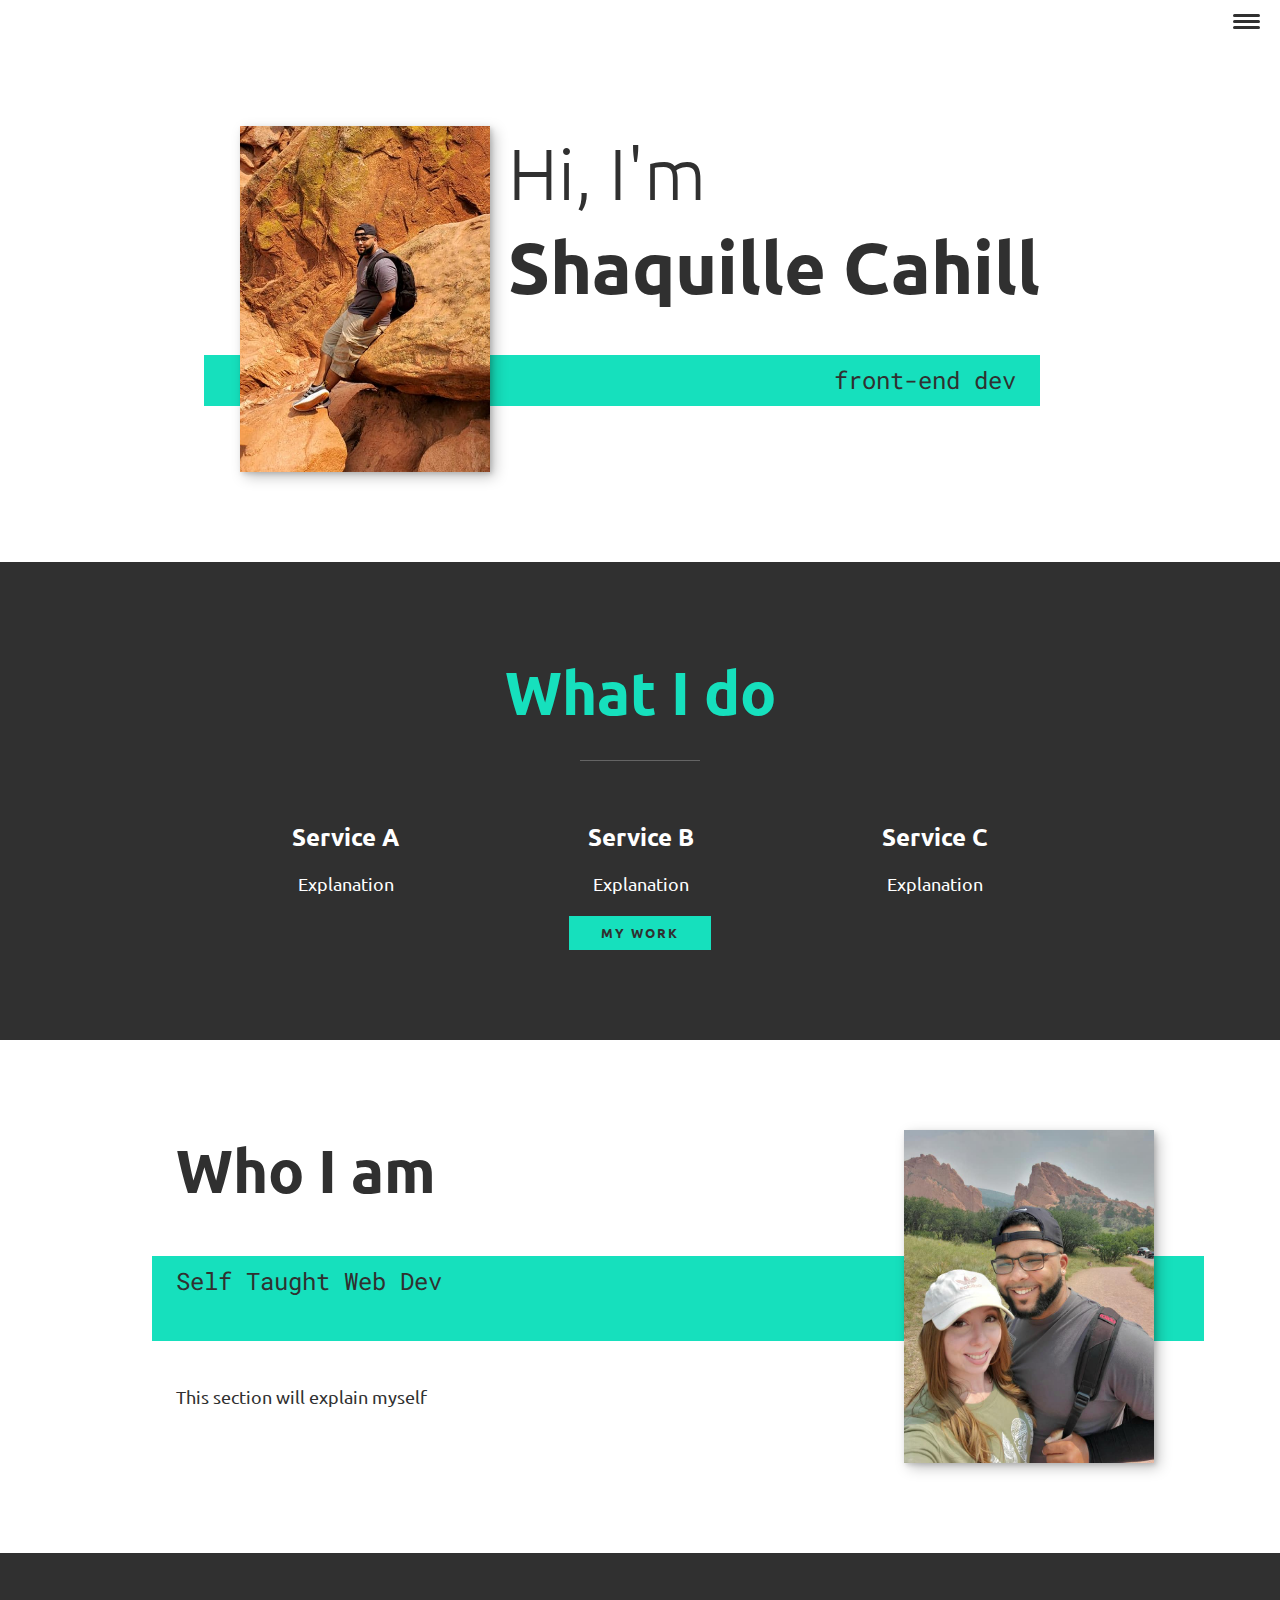
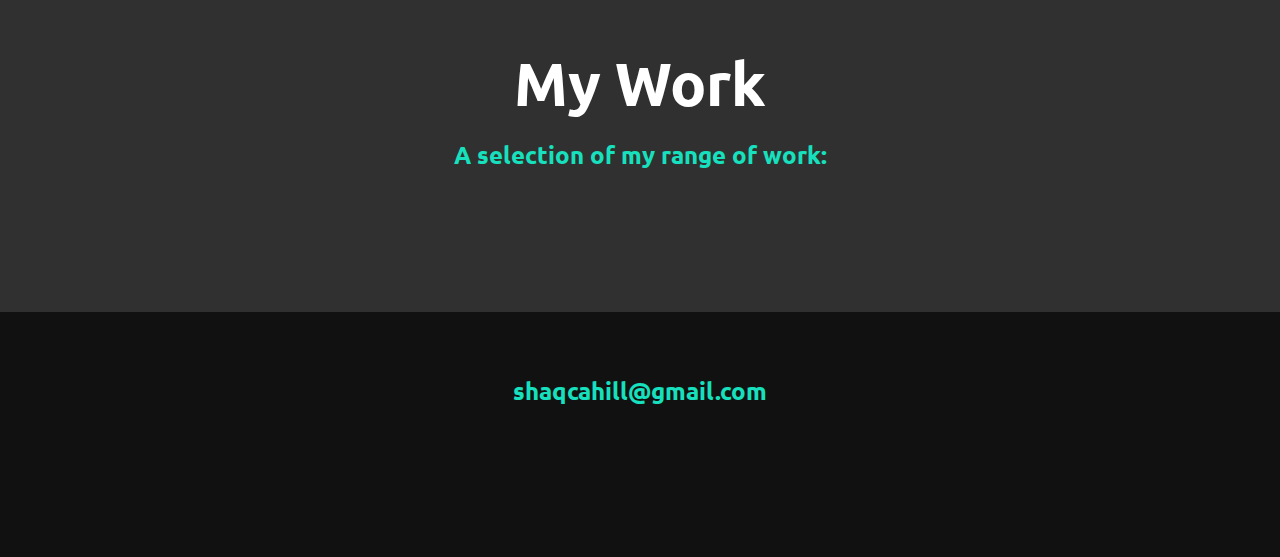
==== index.html @ 1fc2fb8d "Adding footer and header" ====
<!DOCTYPE html>
<html lang="en">
<head>
    <meta charset="UTF-8">
    <meta http-equiv="X-UA-Compatible" content="IE=edge">
    <meta name="viewport" content="width=device-width, initial-scale=1.0">
    <title>Shaquille Portfolio Website</title>
    <link rel="stylesheet" href="style.css">


    <!-- Linking fonts that I'm using -->
    <link rel="preconnect" href="https://fonts.googleapis.com">
    <link rel="preconnect" href="https://fonts.gstatic.com" crossorigin>
    <link href="https://fonts.googleapis.com/css2?family=Roboto+Mono:wght@300&family=Ubuntu&display=swap" rel="stylesheet">
    <script src="https://kit.fontawesome.com/da1c4b5975.js" crossorigin="anonymous"></script>
</head>

<body>
    <header>
        <div class="logo">
            <img src="" alt="">
        </div>
        <button class="nav-toggle" aria-label="toggle navigation">
            <span class="hamburger"></span>
        </button>
        <nav class="nav">
            <ul class="nav__list">
                <li class="nav__item"><a href="#home" class="nav__link">Home</a></li>
                <li class="nav__item"><a href="#services" class="nav__link">My Services</a></li>
                <li class="nav__item"><a href="#about" class="nav__link">About me</a></li>
                <li class="nav__item"><a href="#work" class="nav__link">My Work</a></li>
            </ul>
        </nav>
    </header>


    <!-- Introduction Section -->
    <section class="intro" id="home">
        <h1 class="section__item section__title--intro">
            Hi, I'm <strong>Shaquille Cahill</strong>
        </h1> 
        <p class="section__subtitle section__subtitle--intro">front-end dev</p>
        <img src="images/websitephoto2.jpg" alt="picture of only me" class="intro__img">
    </section>


    <!-- My Services -->
    <section class="my-services" id="services">
        <h2 class="section__title section__title--services">What I do</h2>
        <div class="services">
            <div class="service">
                <h3>Service A</h3>
                <p>Explanation</p>
            </div>
            <div class="service">
                <h3>Service B</h3>
                <p>Explanation</p>
            </div>
            <div class="service">
                <h3>Service C</h3>
                <p>Explanation</p>
            </div>
        </div>

        <a href="#work" class="btn">My Work</a>
    </section>


    <!-- About Me -->
    <section class="about-me" id="about">
        <h2 class="section__title section__title--about">Who I am</h2>
        <p class="section__subtitle section__subtitle--about"> Self Taught Web Dev</p>

        <div class="about-me__body">
            <p>This section will explain myself</p>
        </div>

        <img src="images/websitephoto.jpg" alt="picture of wife and me" class="about-me__img">
    </section>


    <!-- My Work -->
    <section class="my-work" id="work">
        <h2 class="section__title section__title--work">My Work</h2>
        <p class="section__subtitle section__subtitle--work">A selection of my range of work:</p>
        
        <div class="portfolio">
            <!-- Portfolio item 01 -->
            <a href="#" class="portfolio__item">
                <img src="" alt="">
            </a>
            <!-- Portfolio item 02 -->
            <a href="#" class="portfolio__item">
                <img src="" alt="">
            </a>
            <!-- Portfolio item 03 -->
            <a href="#" class="portfolio__item">
                <img src="" alt="">
            </a>
        </div>
    </section>


    <!-- Footer -->
    <footer class="footer">
        <a href="mailto:shaqcahill@gmail.com" class="footer__link">shaqcahill@gmail.com</a>
        <ul class="social-list">
            <li class="social-list__item">
                <a href="#" class="social-list__link"><i class="fa-brands fa-github-square"></i></a>
            </li>
            <li class="social-list__item">
                <a href="#" class="social-list__link"><i class="fa-brands fa-linkedin"></i></a>
            </li>
        </ul>
    </footer>
</body>
</html>
---- style.css ----
*,
*::before,
*::after{
    box-sizing: border-box;
}

/* Custom Properties */
:root{
    --ff-primary: 'Ubuntu', sans-serif;
    --ff-seconday: 'Roboto Mono', monospace;

    --fw-reg: 300;
    --fw-bold: 900;

    --clr-light: #fff;
    --clr-dark: #303030;
    --clr-accent: #16e0bd;

    --fs-h1: 3rem;
    --fs-h2: 2.25rem;
    --fs-h3: 1.25rem;
    --fs-body: 1rem;

    --bs: 0.25em 0.25em 0.75em rgba(0,0,0,.25),
        0.125em 0.125em 0.25em rgba(0,0,0,.15);
}

@media (min-width: 800px){
    :root{
        --fs-h1: 4.5rem;
        --fs-h2: 3.75rem;
        --fs-h3: 1.5rem;
        --fs-body: 1.125rem;
    }
}

/* General Styles */

body{
    background: var(--clr-light);
    color: var(--clr-dark);
    margin: 0;
    font-family: var(--ff-primary);
    font-size: var(--fs-body);
    line-height: 1.6;
}

section{
    padding: 5em 2em;
}

img{
    display: block;
    max-width: 100%;
}

strong{ font-weight: var(--fw-bold);}

:focus{
    outline: 3px solid var(--clr-accent);
    outline-offset: 3px;
}

.btn{
    display: inline-block;
    padding: .5em 2.5em;
    background: var(--clr-accent);
    color: var(--clr-dark);
    text-decoration: none;
    cursor: pointer;
    font-size: .8rem;
    text-transform: uppercase;
    letter-spacing: 2px;
    font-weight: var(--fw-bold);
    transition: transform 200ms ease-in-out;
}
.btn:hover{
    transform: scale(1.1);
}

/* Typography */

h1,
h2,
h3{
    line-height: 1.3;
    margin: 0;
}

h1{ font-size: var(--fs-h1);}
h2{ font-size: var(--fs-h2);}
h3{ font-size: var(--fs-h3);}

.section__title{
    margin-bottom: .25em;
}

.section__title--intro{
    font-weight: var(--fw-reg);
}

.section__title--intro strong{
    display: block;
}

.section__subtitle{
    margin: 0;
    font-size: var(--fs-h3);
}

.section__subtitle--intro,
.section__subtitle--about{
    background: var(--clr-accent);
    padding: .25em 1em;
    font-family: var(--ff-seconday);
    margin-bottom: 1em;
}

/* Header */
header{
    display: flex;
    justify-content: space-between;
    padding: 1em;
}
.logo{
    max-width: 100px;
}
.nav{
    position: fixed;
    background: var(--clr-dark);
    color: var(--clr-light);
    top: 0;
    bottom: 0;
    left: 0;
    right: 0;
    z-index: 100;

    transform: translateX(100%);
    transition: transform 250ms ease-in-out;
}

.nav__list{
    list-style: none;
    display: flex;
    height: 100%;
    flex-direction: column;
    justify-content: space-evenly;
    align-items: center;
    margin: 0;
    padding: 0;
}
.nav__link{
    color: inherit;
    font-weight: var(--fw-bold);
    font-size: var(--fs-h3);
    text-decoration: none;
}
.nav__link:hover{
    color: var(--clr-accent);
}
.nav-toggle{
    padding: .5em;
    background: transparent;
    border: 0;
    cursor: pointer;
    position: absolute;
    right: 1em;
    top: 1em;
    z-index: 1000;
}
.hamburger{
    display: block;
    position: relative;
}
.hamburger,
.hamburger:before,
.hamburger:after{
    background: var(--clr-dark);
    width: 2em;
    height: 3px;
    border-radius: 1em;
    transition: transform 250ms ease-in-out;
}

.hamburger:before,
.hamburger:after{
    content: '';
    position: absolute;
    left: 0;
    right: 0;
}
.hamburger:before{top: 6px;}
.hamburger::after{bottom: 6px;}


/* Intro Section */

.intro{
    position: relative;
}

.intro__img{
    box-shadow: var(--bs);
}

.section__subtitle--intro{
    display: inline-block;
}


@media (min-width: 600px){
    .intro{
        display: grid;
        width: min-content;
        margin: 0 auto;
        grid-column-gap: 1em;
        grid-template-areas: 
        "img title"
        "img subtitle";
        grid-template-columns: min-content max-content;
    }
    .intro__img{
        grid-area: img;
        min-width: 250px;
        position: relative;
        z-index: 2;
    }
    .section__subtitle--intro{
    align-self: start;
    grid-column: -1 / 1;
    grid-row: 2;
    text-align: right;
    position: relative;
    left: -1.5em;
    width: calc(100% + 1.5em);
    }
}

/* My Services Section */

.my-services{
    background-color: var(--clr-dark);
    background-size: cover;
    color: var(--clr-light);
    text-align: center;    
}

.section__title--services{
    color: var(--clr-accent);
    position: relative;
}

.section__title--services::after{
    content: '';
    display: block;
    width: 2em;
    height: 1px;
    margin: 0.5em auto 1em;
    background: var(--clr-light);
    opacity: .25;
}
.service{
    max-width: 500px;
    margin: 0 auto;
}

.services{
    margin-bottom: 4em;
}

@media (min-width: 800px){
    .services{
        display: flex;
        max-width: 1000px;
        margin: 0 auto;
        margin-left: auto;
        margin-right: auto;
    }
    .service + .service{
        margin-left: 2em;
    }
}

/* About Me Section */

.about-me{
    max-width: 1000px;
    margin: 0 auto;
}
.about-me__img{
    box-shadow: var(--bs);
    grid-area: img;
    min-width: 250px;
    position: relative;
    z-index: 2;
}

@media (min-width: 600px){
    .about-me{
        display: grid;
        grid-template-columns: 1fr 200px;
        grid-template-areas: 
        "title img"
        "subtitle img"
        "text img";
        grid-column-gap: 2em;
    }
    .section__title--about{
        grid-area: title;
    }

    .section__subtitle--about{
        grid-column: 1;
        grid-row: 2;
        position: relative;
        left: -1em;
        width: calc(100% + 15em);
        padding-left: 1em;
        padding-right: calc(200px + 4em);
    }
    .about-me__img{
        grid-row: 1/-1;
        grid-column: 2;
        grid-area: img;
    }
}

/* My Work */

.my-work{
    background-color: var(--clr-dark);
    color:var(--clr-light);
    text-align: center;
}
.section__subtitle--work{
    color: var(--clr-accent);
    font-weight: var(--fw-bold);
    margin-bottom: 2em;
}

.portfolio{
    display: grid;
    grid-template-columns: repeat(auto-fit, minmax(300px, 1fr));
}
.portfolio__item{
    background: var(--clr-accent);
    overflow: hidden;
}
.portfolio__img{
    transition: transform 750ms cubic-bezier(.5, 0, .5, 1),
    opacity 250ms linear;
}
.portfolio__item:focus{
    position: relative;
    z-index: 2;
}

.portfolio__img:hover,
.portfolio__item:focus .portfolio__img{
    transform: scale(1.2);
    opacity: .75;
}

/* Footer */

.footer{
    background: #111;
    color: var(--clr-accent);
    text-align: center;
    padding: 2.5em 0; 
    font-size: var(--fs-h3);
}

.footer a {
    color: inherit;
    text-decoration: none;
}

.footer__link{
   font-weight: var(--fw-bold);
}

.footer__link:hover,
.social-list__link:hover{
    opacity: .7;
}

.social-list{
    list-style: none;
    display: flex;
    justify-content: center;
    margin: 2em 0 0;
    padding: 0;
}

.social-list__items{
    margin: 0 .5em;
}
.social-list__link{
    padding: .5em;
}
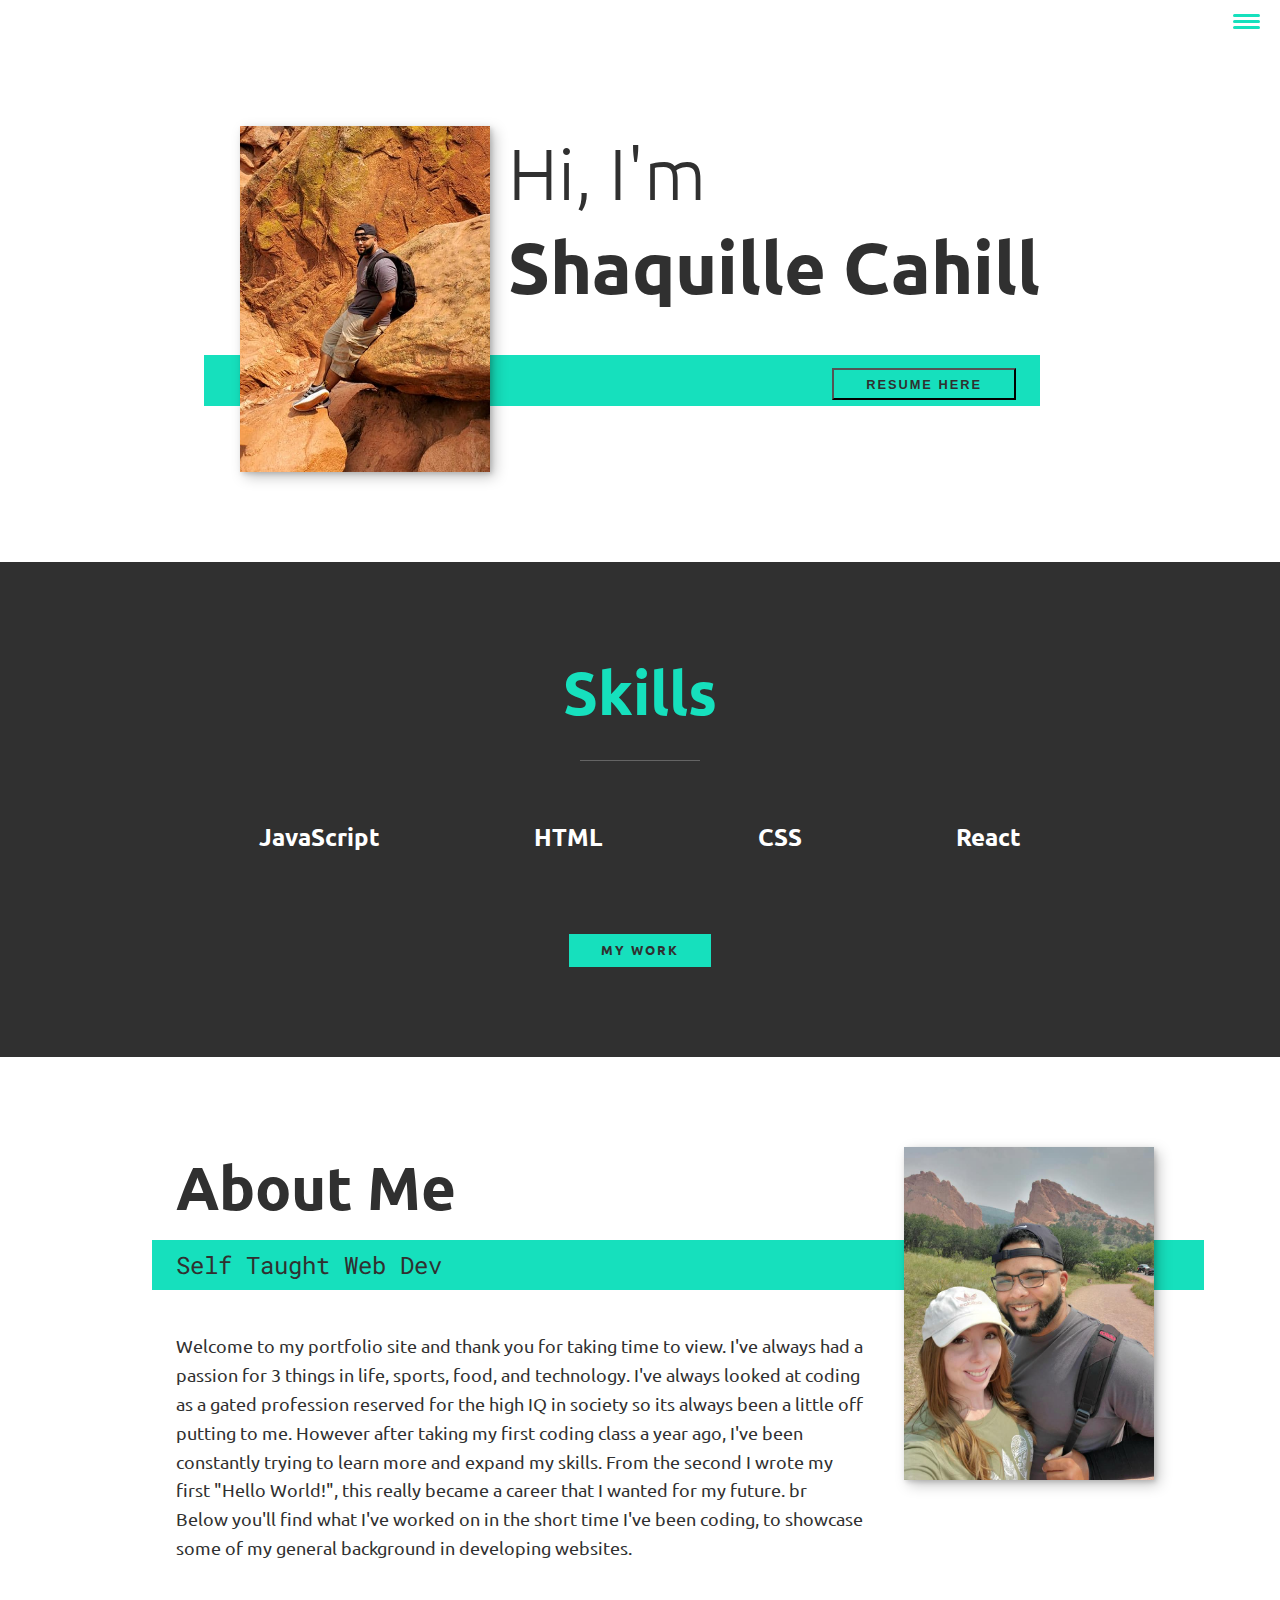
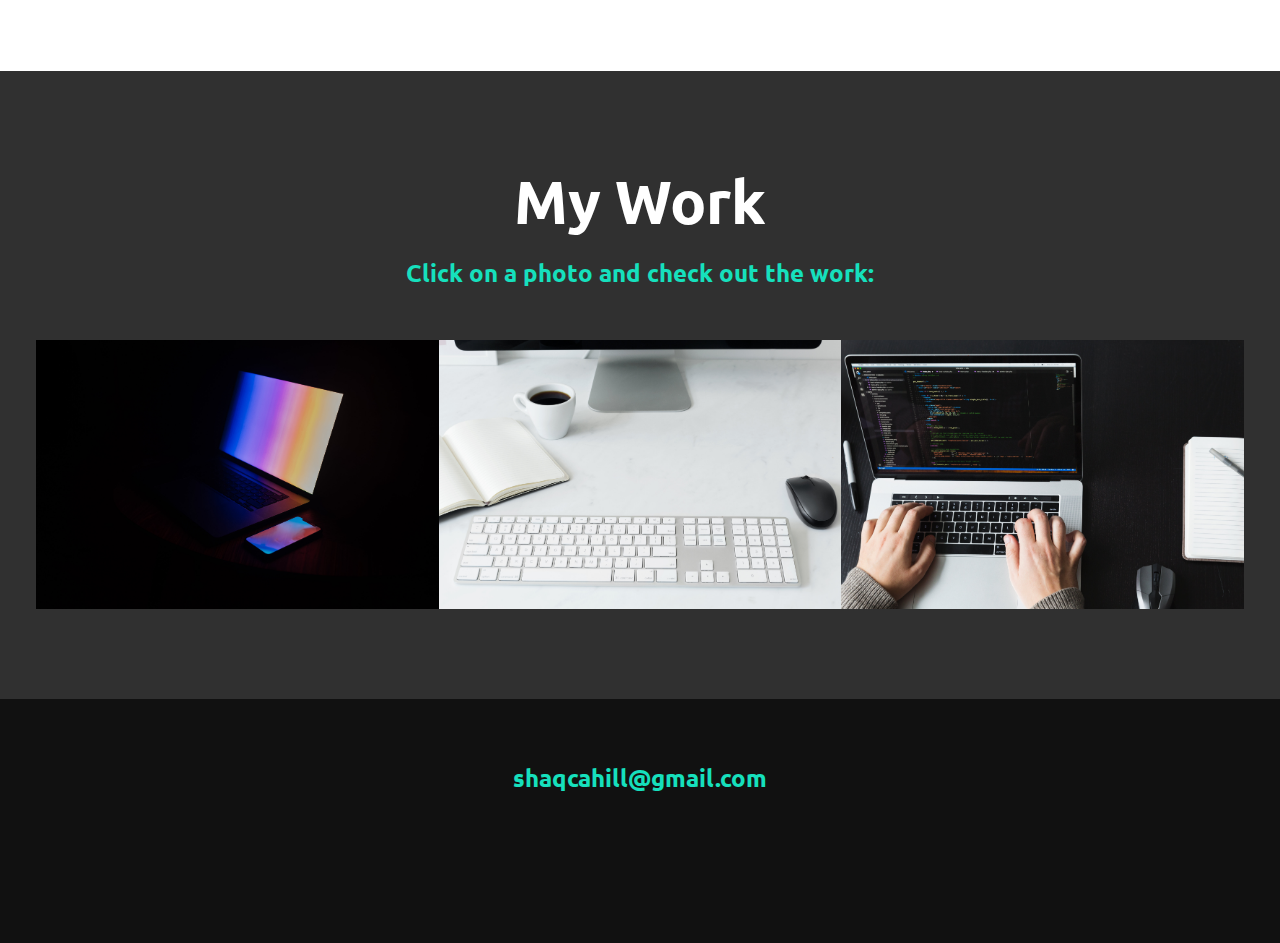
==== commit 92221d5a: "My work" ====
--- a/index.html
+++ b/index.html
@@ -26,7 +26,7 @@
         <nav class="nav">
             <ul class="nav__list">
                 <li class="nav__item"><a href="#home" class="nav__link">Home</a></li>
-                <li class="nav__item"><a href="#services" class="nav__link">My Services</a></li>
+                <li class="nav__item"><a href="#services" class="nav__link">My Skills</a></li>
                 <li class="nav__item"><a href="#about" class="nav__link">About me</a></li>
                 <li class="nav__item"><a href="#work" class="nav__link">My Work</a></li>
             </ul>
@@ -39,26 +39,30 @@
         <h1 class="section__item section__title--intro">
             Hi, I'm <strong>Shaquille Cahill</strong>
         </h1> 
-        <p class="section__subtitle section__subtitle--intro">front-end dev</p>
+        <p class="section__subtitle section__subtitle--intro" src="#resume"><button class="btn__resume">Resume Here</button></p>
         <img src="images/websitephoto2.jpg" alt="picture of only me" class="intro__img">
     </section>
 
 
     <!-- My Services -->
     <section class="my-services" id="services">
-        <h2 class="section__title section__title--services">What I do</h2>
+        <h2 class="section__title section__title--services">Skills</h2>
         <div class="services">
             <div class="service">
-                <h3>Service A</h3>
-                <p>Explanation</p>
+                <h3>JavaScript</h3>
+                <p><i class="fa-brands fa-js fa-2xl"></i></p>
             </div>
             <div class="service">
-                <h3>Service B</h3>
-                <p>Explanation</p>
+                <h3>HTML</h3>
+                <p><i class="fa-brands fa-html5 fa-2xl"></i></p>
             </div>
             <div class="service">
-                <h3>Service C</h3>
-                <p>Explanation</p>
+                <h3>CSS</h3>
+                <p><i class="fa-brands fa-css3-alt fa-2xl"></i></p>
+            </div>
+            <div class="service">
+                <h3>React</h3>
+                <p><i class="fa-brands fa-react fa-2xl"></i></p>
             </div>
         </div>
 
@@ -68,11 +72,18 @@
 
     <!-- About Me -->
     <section class="about-me" id="about">
-        <h2 class="section__title section__title--about">Who I am</h2>
+        <h2 class="section__title section__title--about">About Me</h2>
         <p class="section__subtitle section__subtitle--about"> Self Taught Web Dev</p>
 
         <div class="about-me__body">
-            <p>This section will explain myself</p>
+            <p>Welcome to my portfolio site and thank you for taking time to view. I've always had a passion for 3 things in life, sports, food, and technology. 
+                I've always looked at coding as a gated profession reserved for the high IQ in society so its always been a little off putting to me.
+                However after taking my first coding class a year ago, I've been constantly trying to learn more and expand my skills. From the second I wrote my first "Hello World!",
+                this really became a career that I wanted for my future.
+                br
+
+                <br>Below you'll find what I've worked on in the short time I've been coding, to showcase some of my general background in developing websites.
+            </p>
         </div>
 
         <img src="images/websitephoto.jpg" alt="picture of wife and me" class="about-me__img">
@@ -82,20 +93,20 @@
     <!-- My Work -->
     <section class="my-work" id="work">
         <h2 class="section__title section__title--work">My Work</h2>
-        <p class="section__subtitle section__subtitle--work">A selection of my range of work:</p>
+        <p class="section__subtitle section__subtitle--work">Click on a photo and check out the work:</p>
         
         <div class="portfolio">
             <!-- Portfolio item 01 -->
-            <a href="#" class="portfolio__item">
-                <img src="" alt="">
+            <a href="portfolio-item.html" class="portfolio__item">
+                <img src="images/stockphoto1.jpg" alt="">
             </a>
             <!-- Portfolio item 02 -->
-            <a href="#" class="portfolio__item">
-                <img src="" alt="">
+            <a href="portfolio-item2.html" class="portfolio__item">
+                <img src="images/stockphoto2.jpg" alt="">
             </a>
             <!-- Portfolio item 03 -->
-            <a href="#" class="portfolio__item">
-                <img src="" alt="">
+            <a href="portfolio-item3.html" class="portfolio__item">
+                <img src="images/stockphoto3.jpg" alt="">
             </a>
         </div>
     </section>
@@ -106,12 +117,13 @@
         <a href="mailto:shaqcahill@gmail.com" class="footer__link">shaqcahill@gmail.com</a>
         <ul class="social-list">
             <li class="social-list__item">
-                <a href="#" class="social-list__link"><i class="fa-brands fa-github-square"></i></a>
+                <a href="https://github.com/Shaq-C" class="social-list__link"><i class="fa-brands fa-github-square"></i></a>
             </li>
             <li class="social-list__item">
-                <a href="#" class="social-list__link"><i class="fa-brands fa-linkedin"></i></a>
+                <a href="https://www.linkedin.com/in/shaquille-cahill-1abba9149/" class="social-list__link"><i class="fa-brands fa-linkedin"></i></a>
             </li>
         </ul>
     </footer>
+    <script src="index.js"></script>
 </body>
 </html>--- a/style.css
+++ b/style.css
@@ -35,6 +35,10 @@
 }
 
 /* General Styles */
+
+html{
+    scroll-behavior: smooth;
+}
 
 body{
     background: var(--clr-light);
@@ -59,6 +63,34 @@
 :focus{
     outline: 3px solid var(--clr-accent);
     outline-offset: 3px;
+}
+.btn__resume{
+    display: inline-block;
+    padding: .5em 2.5em;
+    background: var(--clr-accent);
+    color: var(--clr-dark);
+    text-decoration: none;
+    cursor: pointer;
+    font-size: .8rem;
+    text-transform: uppercase;
+    letter-spacing: 2px;
+    font-weight: var(--fw-bold);
+    transition: transform 200ms ease-in-out; 
+}
+
+.btn__portfolio{
+    display: block;
+    padding: .5em 2.5em;
+    background: var(--clr-accent);
+    color: var(--clr-dark);
+    text-decoration: none;
+    cursor: pointer;
+    font-size: .8rem;
+    text-transform: uppercase;
+    letter-spacing: 2px;
+    font-weight: var(--fw-bold);
+    transition: transform 200ms ease-in-out; 
+    margin: 2em 2em;
 }
 
 .btn{
@@ -73,8 +105,11 @@
     letter-spacing: 2px;
     font-weight: var(--fw-bold);
     transition: transform 200ms ease-in-out;
-}
-.btn:hover{
+    margin-top: 5em;
+}
+.btn:hover,
+.btn__resume:hover,
+.btn__portfolio:hover{
     transform: scale(1.1);
 }
 
@@ -168,6 +203,22 @@
     top: 1em;
     z-index: 1000;
 }
+.nav-open .nav{
+    transform: translateX(0);
+}
+.nav-open .nav-toggle{
+    position: fixed;
+}
+.nav-open .hamburger{
+    transform: rotate(.625turn);
+}
+.nav-open .hamburger:before{
+    transform: rotate(90deg) translateX(-6px);
+}
+.nav-open .hamburger::after{
+    opacity: 0;
+}
+
 .hamburger{
     display: block;
     position: relative;
@@ -175,7 +226,7 @@
 .hamburger,
 .hamburger:before,
 .hamburger:after{
-    background: var(--clr-dark);
+    background: var(--clr-accent);
     width: 2em;
     height: 3px;
     border-radius: 1em;
@@ -398,4 +449,17 @@
 }
 .social-list__link{
     padding: .5em;
+}
+
+/* Individual portfolio item styles */
+
+.portfolio-item-individual{
+    padding: 0 2em 2em;
+    max-width: 1000px;
+    margin: 0 auto;
+}
+.portfolio-item-individual p {
+    max-width: 600px;
+    margin-left: auto;
+    margin-bottom: auto;
 }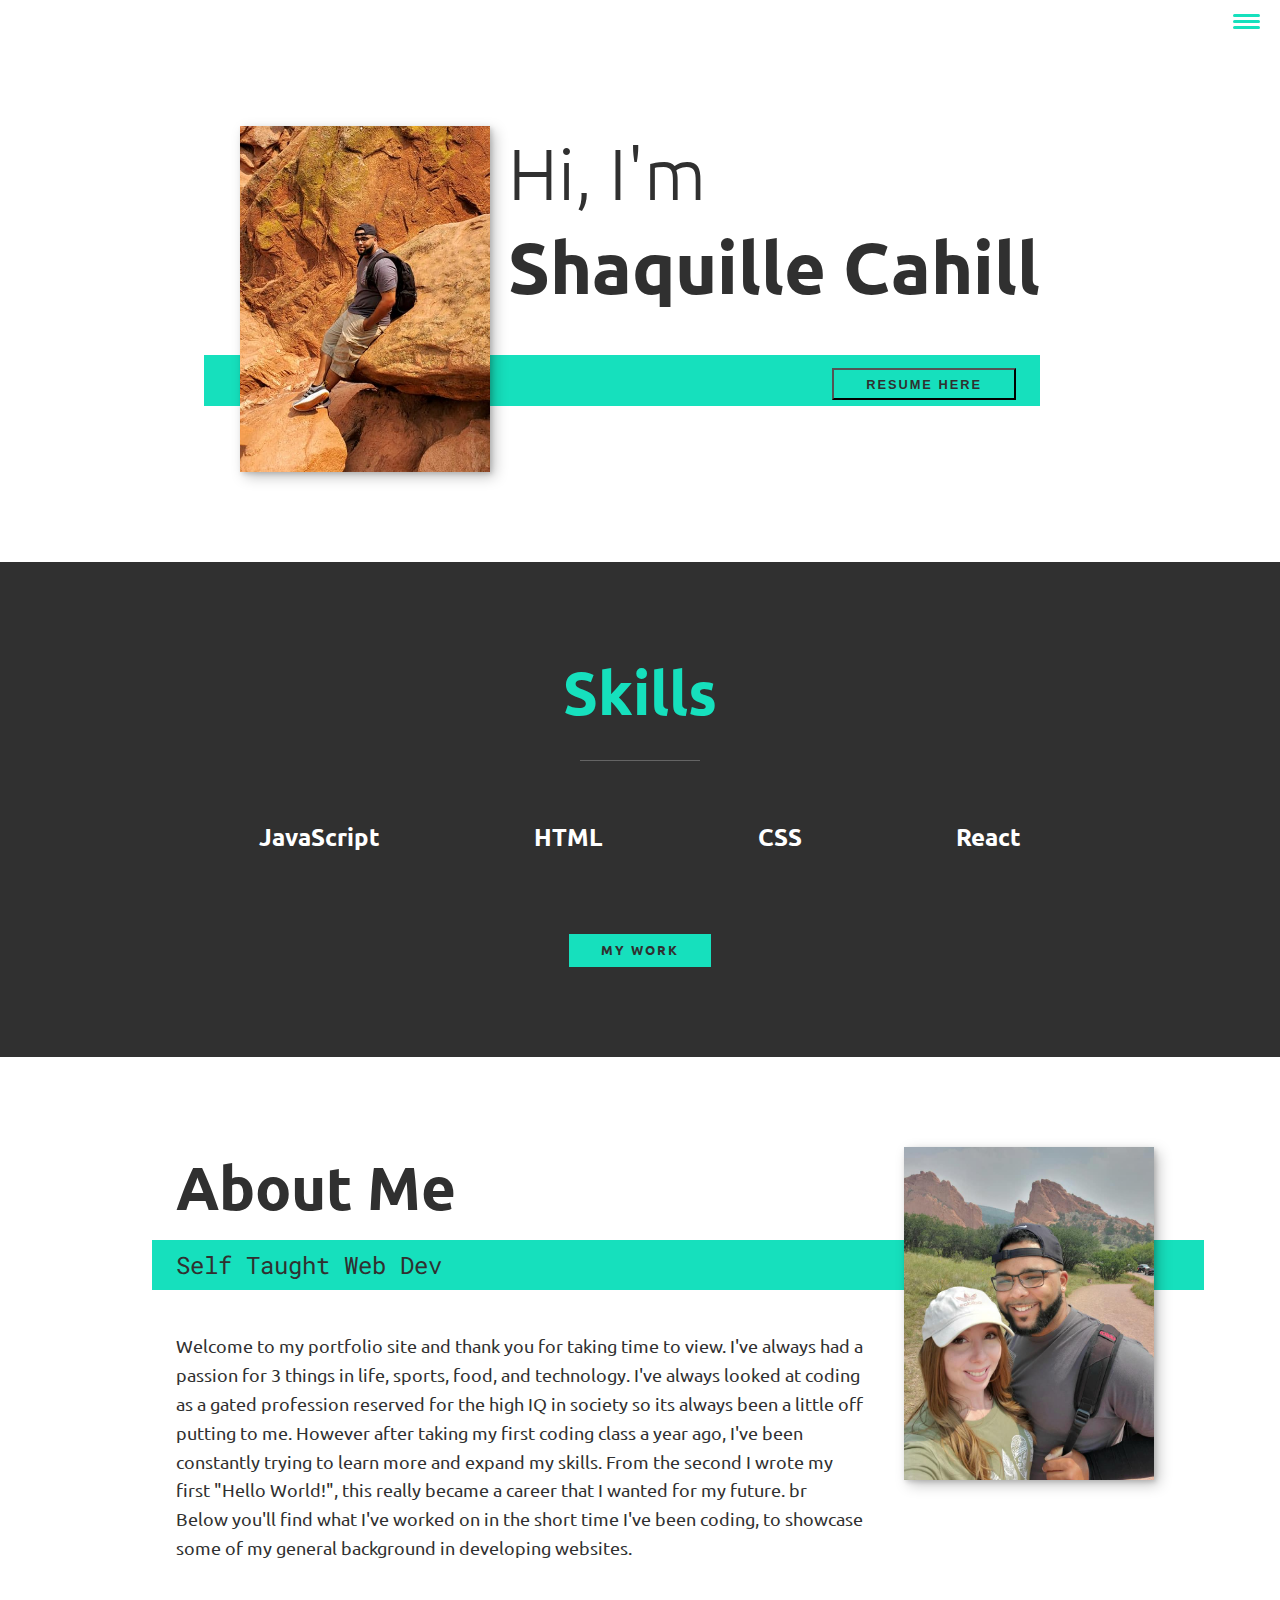
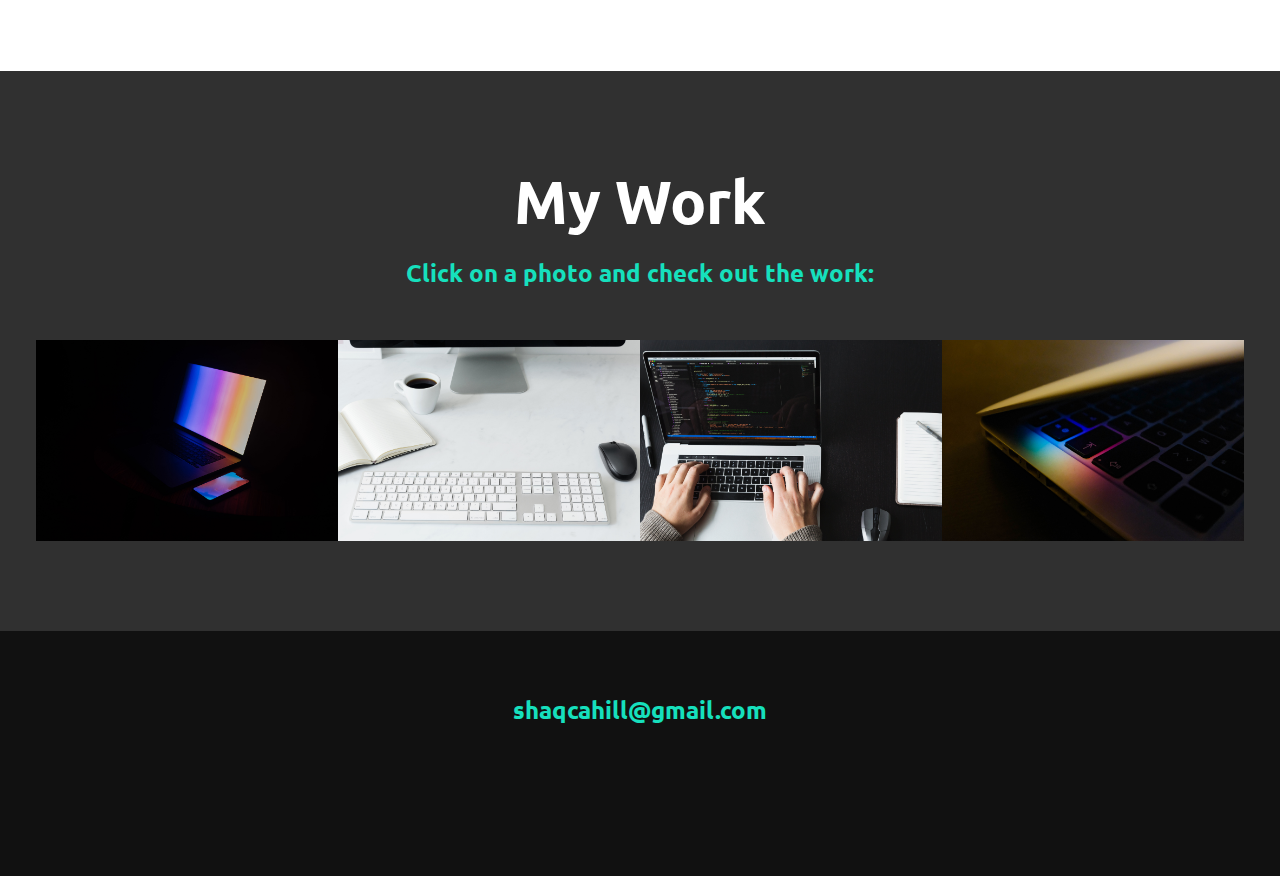
==== commit 1212eff4: "added the 4th project" ====
--- a/index.html
+++ b/index.html
@@ -4,7 +4,7 @@
     <meta charset="UTF-8">
     <meta http-equiv="X-UA-Compatible" content="IE=edge">
     <meta name="viewport" content="width=device-width, initial-scale=1.0">
-    <title>Shaquille Portfolio Website</title>
+    <title>Shaquille's Portfolio Website</title>
     <link rel="stylesheet" href="style.css">
 
 
@@ -39,7 +39,7 @@
         <h1 class="section__item section__title--intro">
             Hi, I'm <strong>Shaquille Cahill</strong>
         </h1> 
-        <p class="section__subtitle section__subtitle--intro" src="#resume"><button class="btn__resume">Resume Here</button></p>
+        <p class="section__subtitle section__subtitle--intro" src="#resume" target="_blank"><button class="btn__resume">Resume Here</button></p>
         <img src="images/websitephoto2.jpg" alt="picture of only me" class="intro__img">
     </section>
 
@@ -97,16 +97,19 @@
         
         <div class="portfolio">
             <!-- Portfolio item 01 -->
-            <a href="portfolio-item.html" class="portfolio__item">
-                <img src="images/stockphoto1.jpg" alt="">
+            <a href="portfolio-item.html" target="_blank" class="portfolio__item">
+                <img src="images/stockphoto1.jpg" alt="portfolio-item1">
             </a>
             <!-- Portfolio item 02 -->
-            <a href="portfolio-item2.html" class="portfolio__item">
-                <img src="images/stockphoto2.jpg" alt="">
+            <a href="portfolio-item2.html" target="_blank" class="portfolio__item">
+                <img src="images/stockphoto2.jpg" alt="portfolio-item2">
             </a>
             <!-- Portfolio item 03 -->
-            <a href="portfolio-item3.html" class="portfolio__item">
-                <img src="images/stockphoto3.jpg" alt="">
+            <a href="portfolio-item3.html" target="_blank" class="portfolio__item">
+                <img src="images/stockphoto3.jpg" alt="portfolio-item3">
+            </a>
+            <a href="portfolio-item4.html" target="_blank" class="portfolio__item">
+                <img src="images/stockphoto4.jpg" alt="portfolio-item4">
             </a>
         </div>
     </section>
@@ -114,13 +117,13 @@
 
     <!-- Footer -->
     <footer class="footer">
-        <a href="mailto:shaqcahill@gmail.com" class="footer__link">shaqcahill@gmail.com</a>
+        <a href="mailto:shaqcahill@gmail.com" target="_blank" class="footer__link">shaqcahill@gmail.com</a>
         <ul class="social-list">
             <li class="social-list__item">
-                <a href="https://github.com/Shaq-C" class="social-list__link"><i class="fa-brands fa-github-square"></i></a>
+                <a href="https://github.com/Shaq-C" target="_blank" class="social-list__link"><i class="fa-brands fa-github-square"></i></a>
             </li>
             <li class="social-list__item">
-                <a href="https://www.linkedin.com/in/shaquille-cahill-1abba9149/" class="social-list__link"><i class="fa-brands fa-linkedin"></i></a>
+                <a href="https://www.linkedin.com/in/shaquille-cahill-1abba9149/" target="_blank" class="social-list__link"><i class="fa-brands fa-linkedin"></i></a>
             </li>
         </ul>
     </footer>
--- a/style.css
+++ b/style.css
@@ -406,9 +406,9 @@
     z-index: 2;
 }
 
-.portfolio__img:hover,
+.portfolio__item:hover,
 .portfolio__item:focus .portfolio__img{
-    transform: scale(1.2);
+    transform: scale(1.015);
     opacity: .75;
 }
 
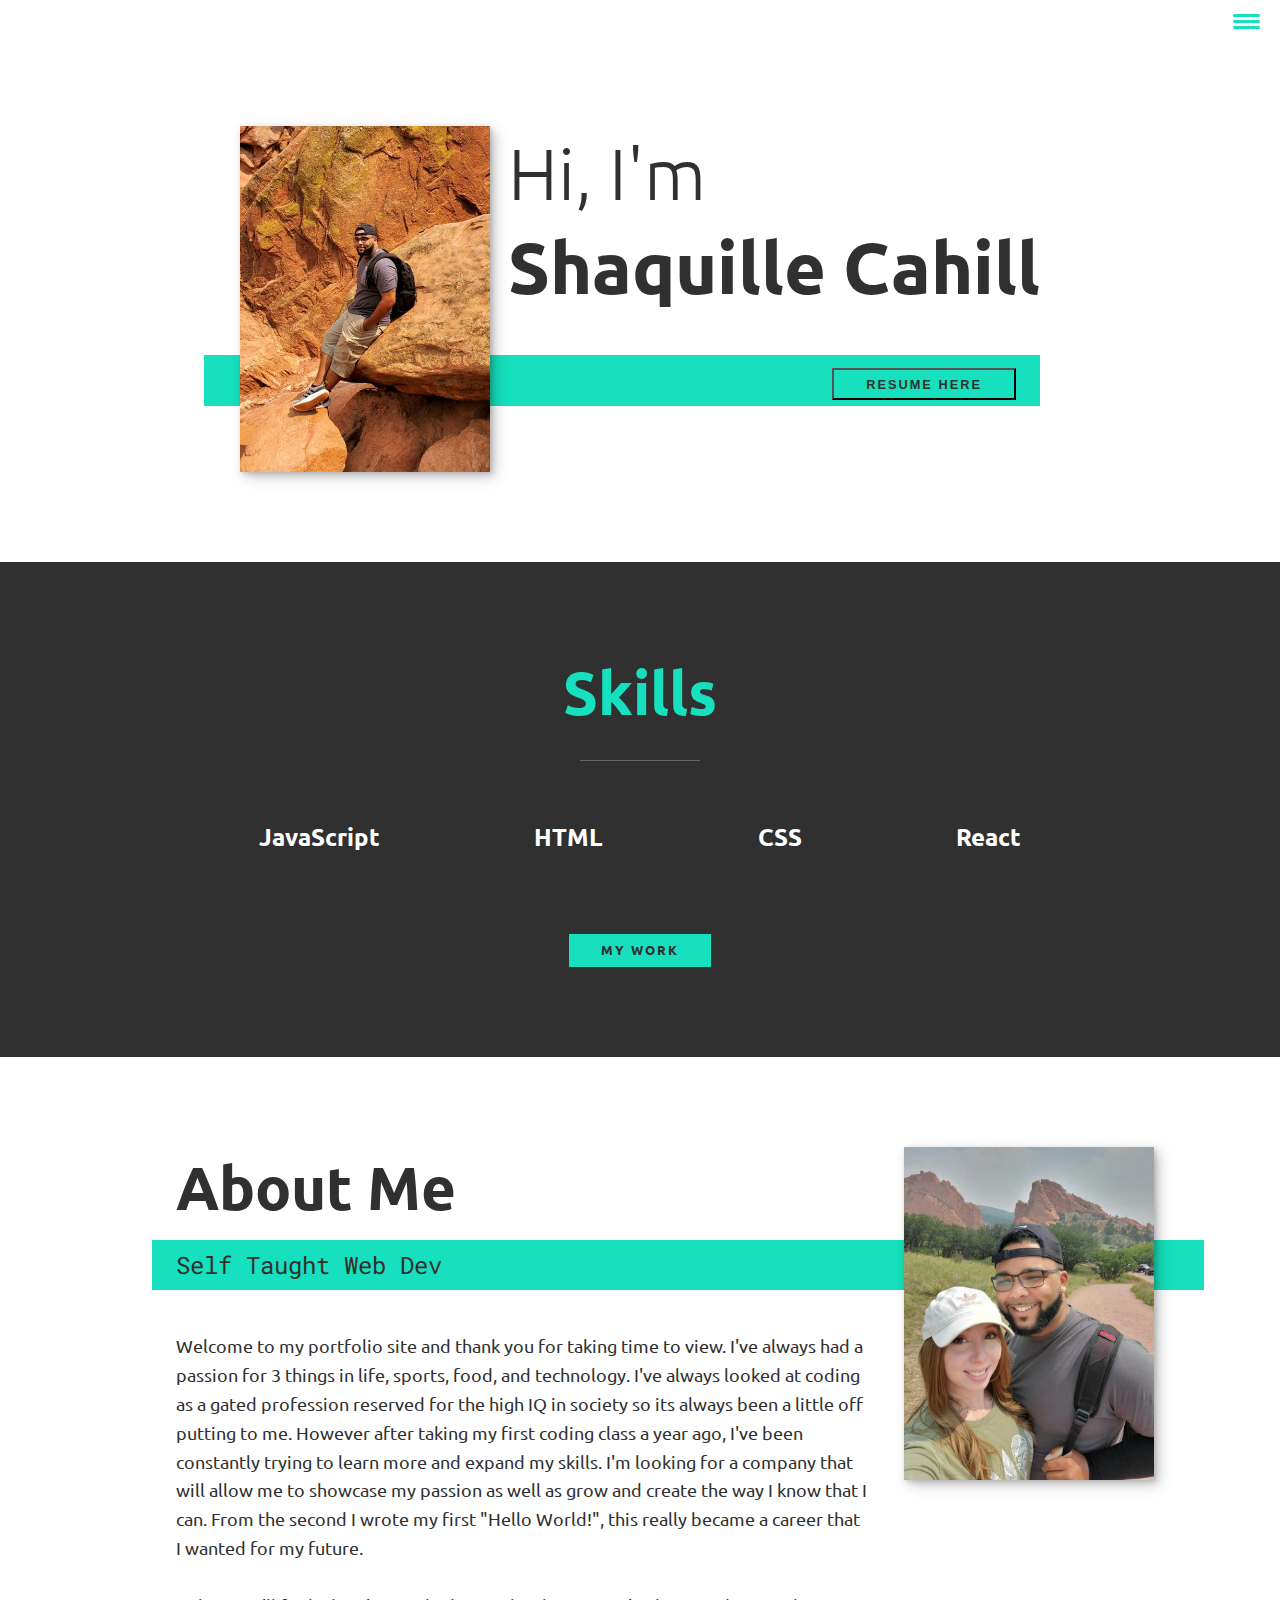
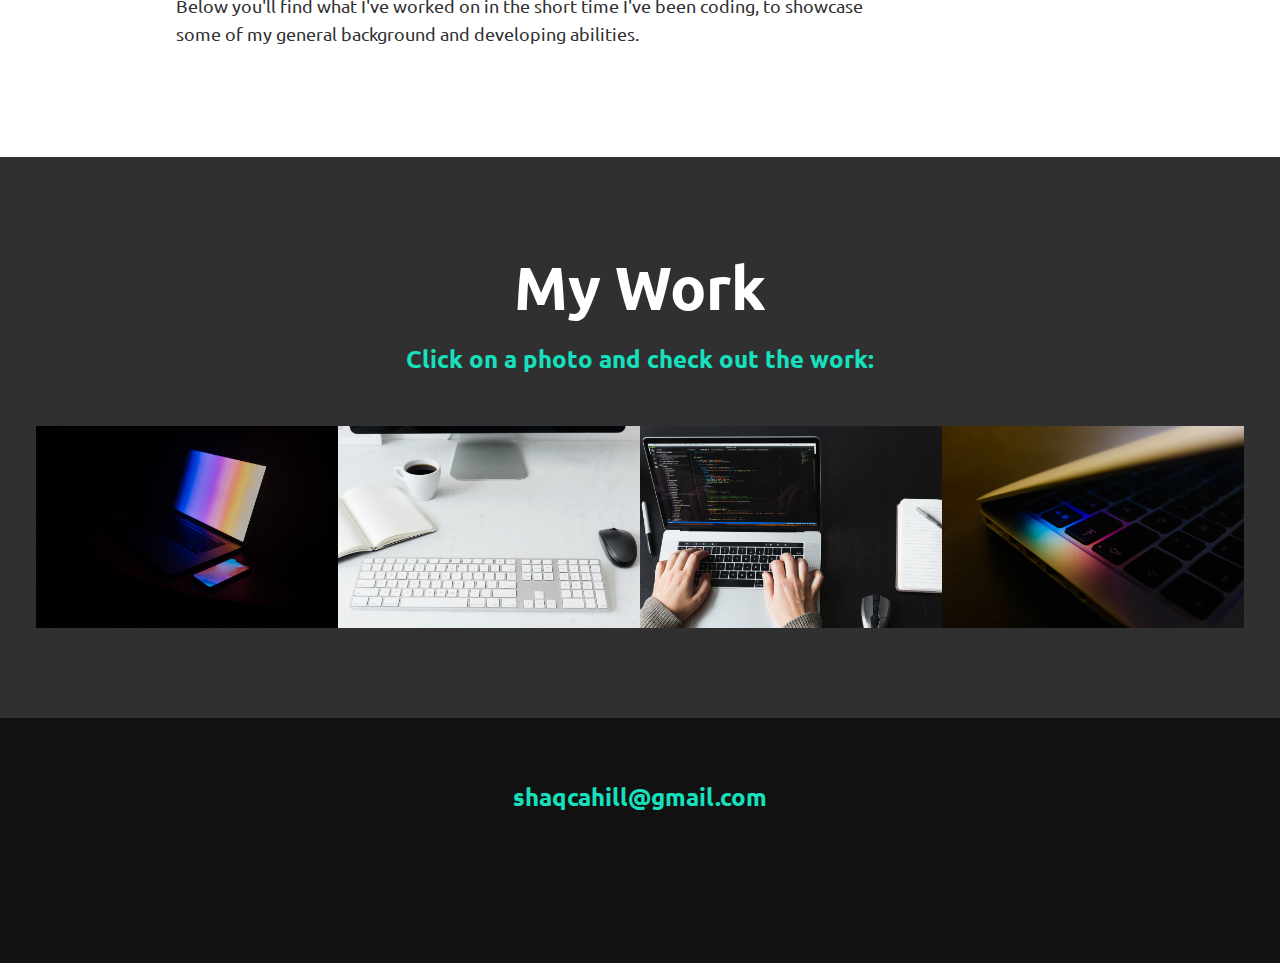
==== commit ef55c3e9: "adding projects" ====
--- a/index.html
+++ b/index.html
@@ -78,11 +78,13 @@
         <div class="about-me__body">
             <p>Welcome to my portfolio site and thank you for taking time to view. I've always had a passion for 3 things in life, sports, food, and technology. 
                 I've always looked at coding as a gated profession reserved for the high IQ in society so its always been a little off putting to me.
-                However after taking my first coding class a year ago, I've been constantly trying to learn more and expand my skills. From the second I wrote my first "Hello World!",
-                this really became a career that I wanted for my future.
-                br
+                However after taking my first coding class a year ago, I've been constantly trying to learn more and expand my skills. I'm looking for a company that will allow me to showcase my passion as well as grow and create
+                the way I know that I can. From the second I wrote my first "Hello World!",
+                this really became a career that I wanted for my future. 
 
-                <br>Below you'll find what I've worked on in the short time I've been coding, to showcase some of my general background in developing websites.
+            <br>
+
+                <br>Below you'll find what I've worked on in the short time I've been coding, to showcase some of my general background and developing abilities.
             </p>
         </div>
 
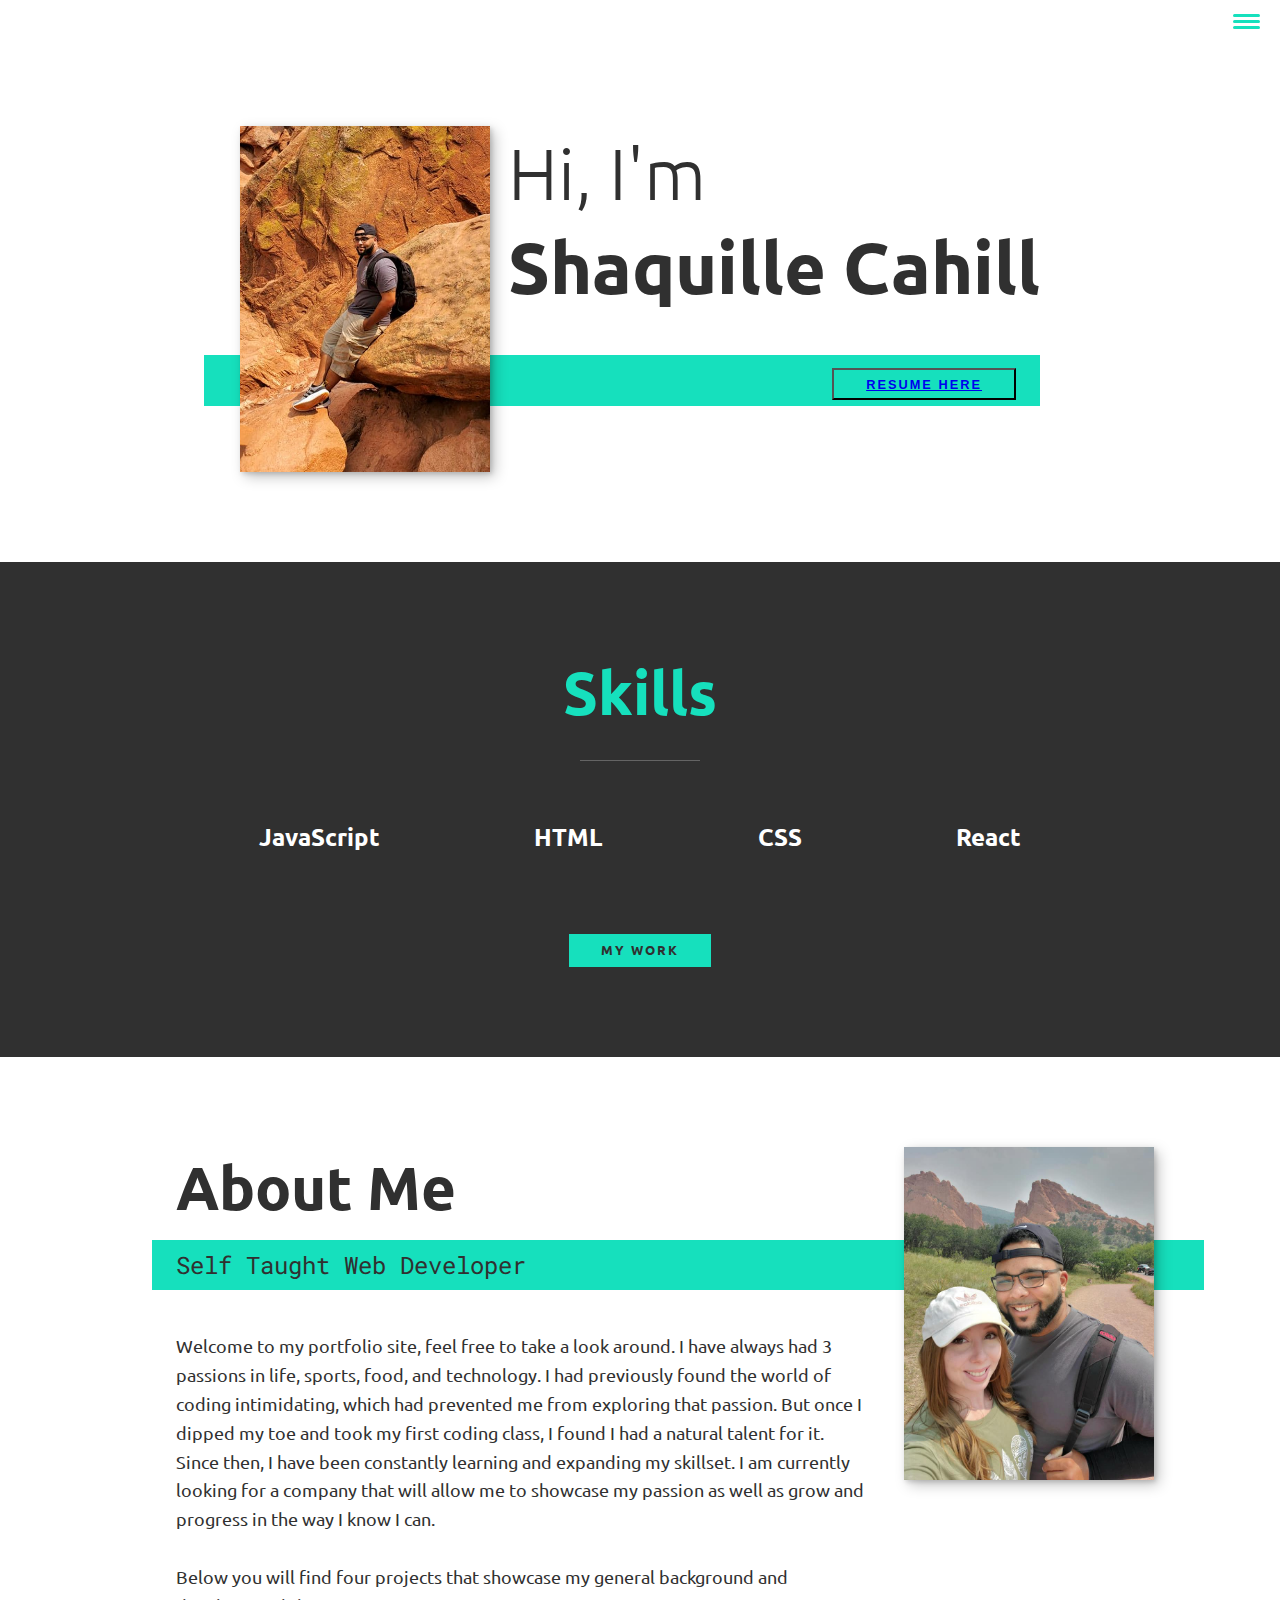
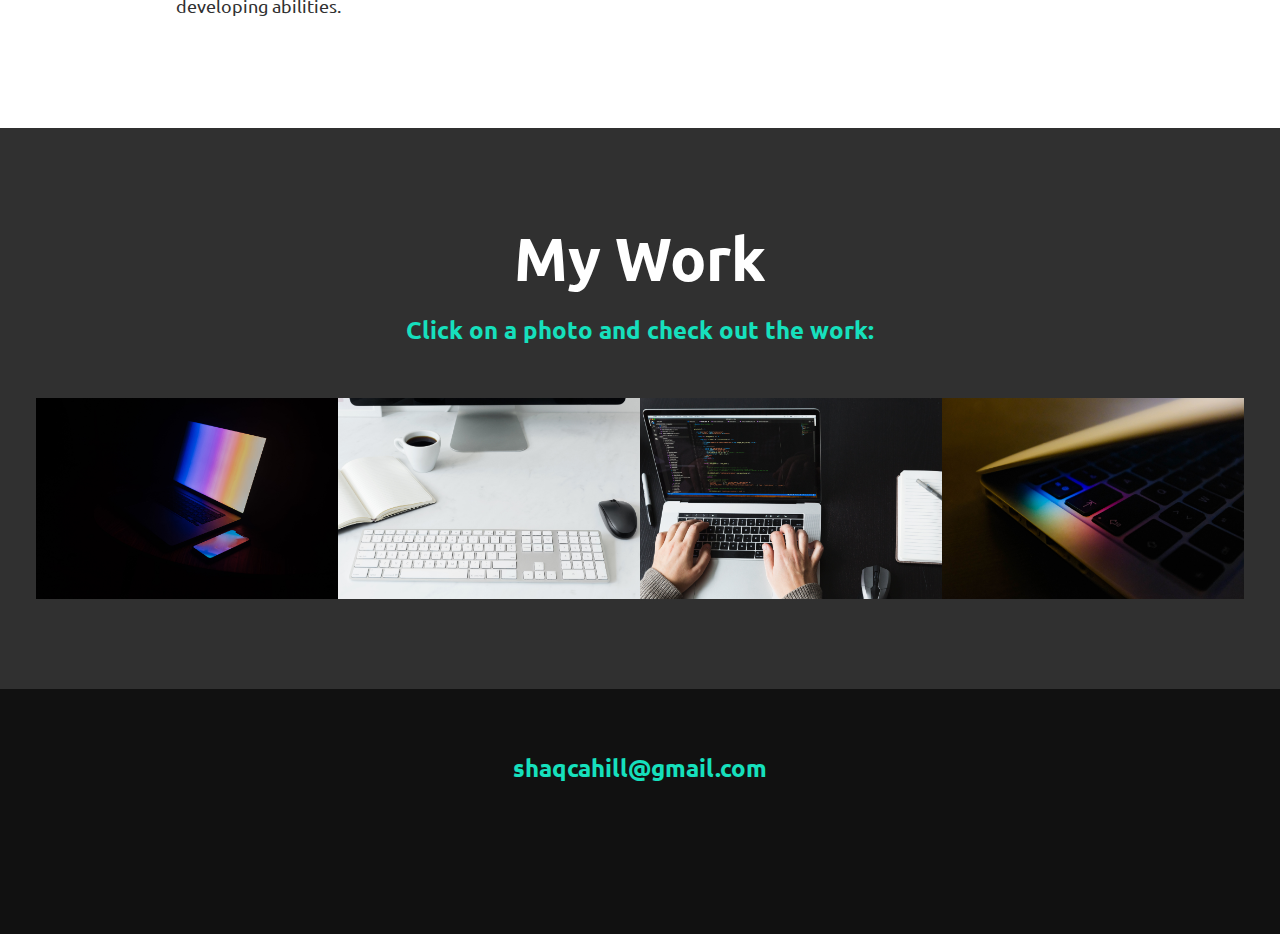
==== commit 81015480: "Adding Resume" ====
--- a/index.html
+++ b/index.html
@@ -39,7 +39,7 @@
         <h1 class="section__item section__title--intro">
             Hi, I'm <strong>Shaquille Cahill</strong>
         </h1> 
-        <p class="section__subtitle section__subtitle--intro" src="#resume" target="_blank"><button class="btn__resume">Resume Here</button></p>
+        <p class="section__subtitle section__subtitle--intro" src="#resume" ><button class="btn__resume" ><a href ='resume/Shaquille Cahill Resume 5.22.pdf' target="_blank">Resume Here</a></button></p>
         <img src="images/websitephoto2.jpg" alt="picture of only me" class="intro__img">
     </section>
 
@@ -73,18 +73,18 @@
     <!-- About Me -->
     <section class="about-me" id="about">
         <h2 class="section__title section__title--about">About Me</h2>
-        <p class="section__subtitle section__subtitle--about"> Self Taught Web Dev</p>
+        <p class="section__subtitle section__subtitle--about"> Self Taught Web Developer</p>
 
         <div class="about-me__body">
-            <p>Welcome to my portfolio site and thank you for taking time to view. I've always had a passion for 3 things in life, sports, food, and technology. 
-                I've always looked at coding as a gated profession reserved for the high IQ in society so its always been a little off putting to me.
-                However after taking my first coding class a year ago, I've been constantly trying to learn more and expand my skills. I'm looking for a company that will allow me to showcase my passion as well as grow and create
-                the way I know that I can. From the second I wrote my first "Hello World!",
-                this really became a career that I wanted for my future. 
+            <p>Welcome to my portfolio site, feel free to take a look around. I have always had 3 passions in life, sports, food, and technology. 
+                I had previously found the world of coding intimidating, which had prevented me from exploring that passion. But once I dipped my toe and took my first coding class, I found I had a natural talent for it.
+                Since then, I have been constantly learning and expanding my skillset. I am currently looking for a company that will allow me to showcase my passion as well as grow and progress in
+                the way I know I can.
+            
 
             <br>
 
-                <br>Below you'll find what I've worked on in the short time I've been coding, to showcase some of my general background and developing abilities.
+                <br>Below you will find four projects that showcase my general background and developing abilities.
             </p>
         </div>
 
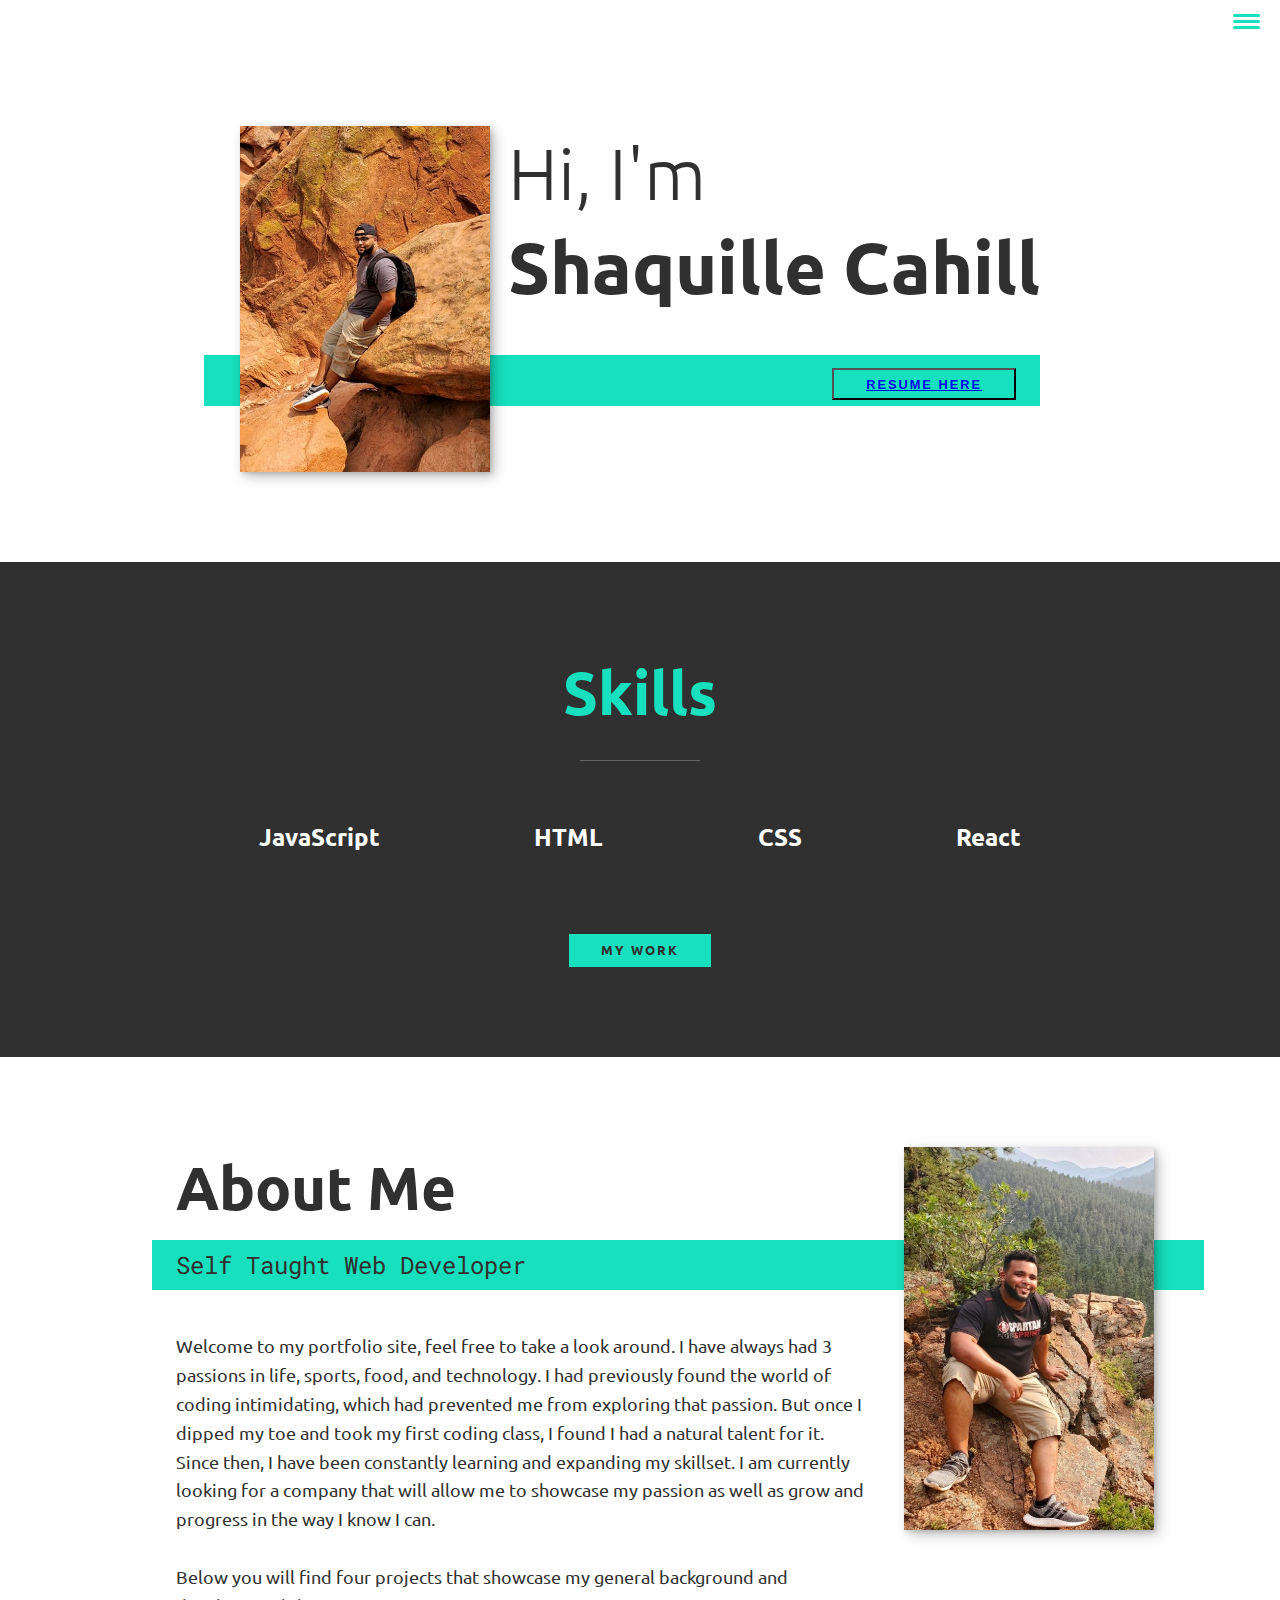
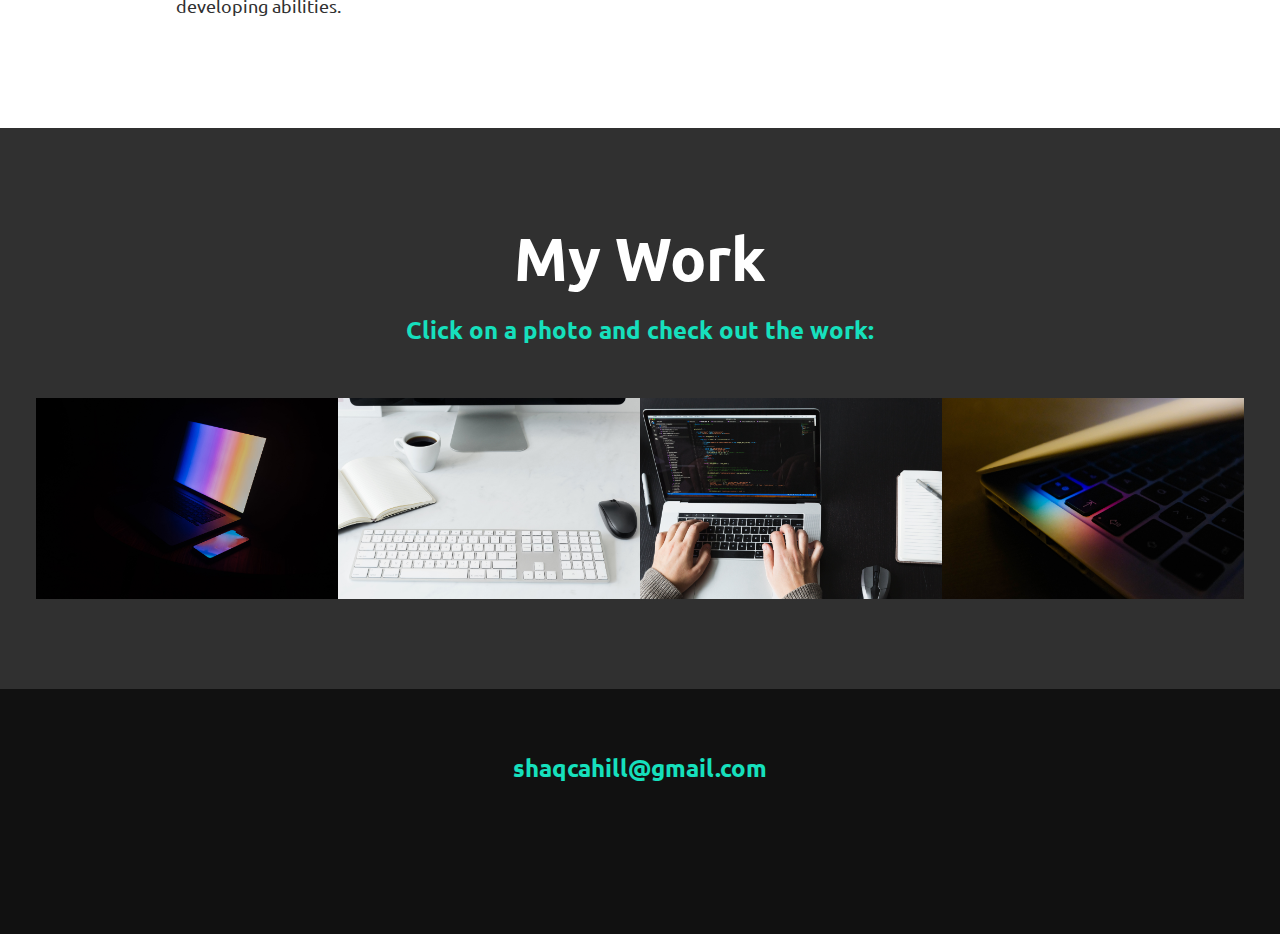
==== commit 231a0944: "switched photo" ====
--- a/index.html
+++ b/index.html
@@ -88,7 +88,7 @@
             </p>
         </div>
 
-        <img src="images/websitephoto.jpg" alt="picture of wife and me" class="about-me__img">
+        <img src="images/websitephoto1.jpg" alt="picture of wife and me" class="about-me__img">
     </section>
 
 
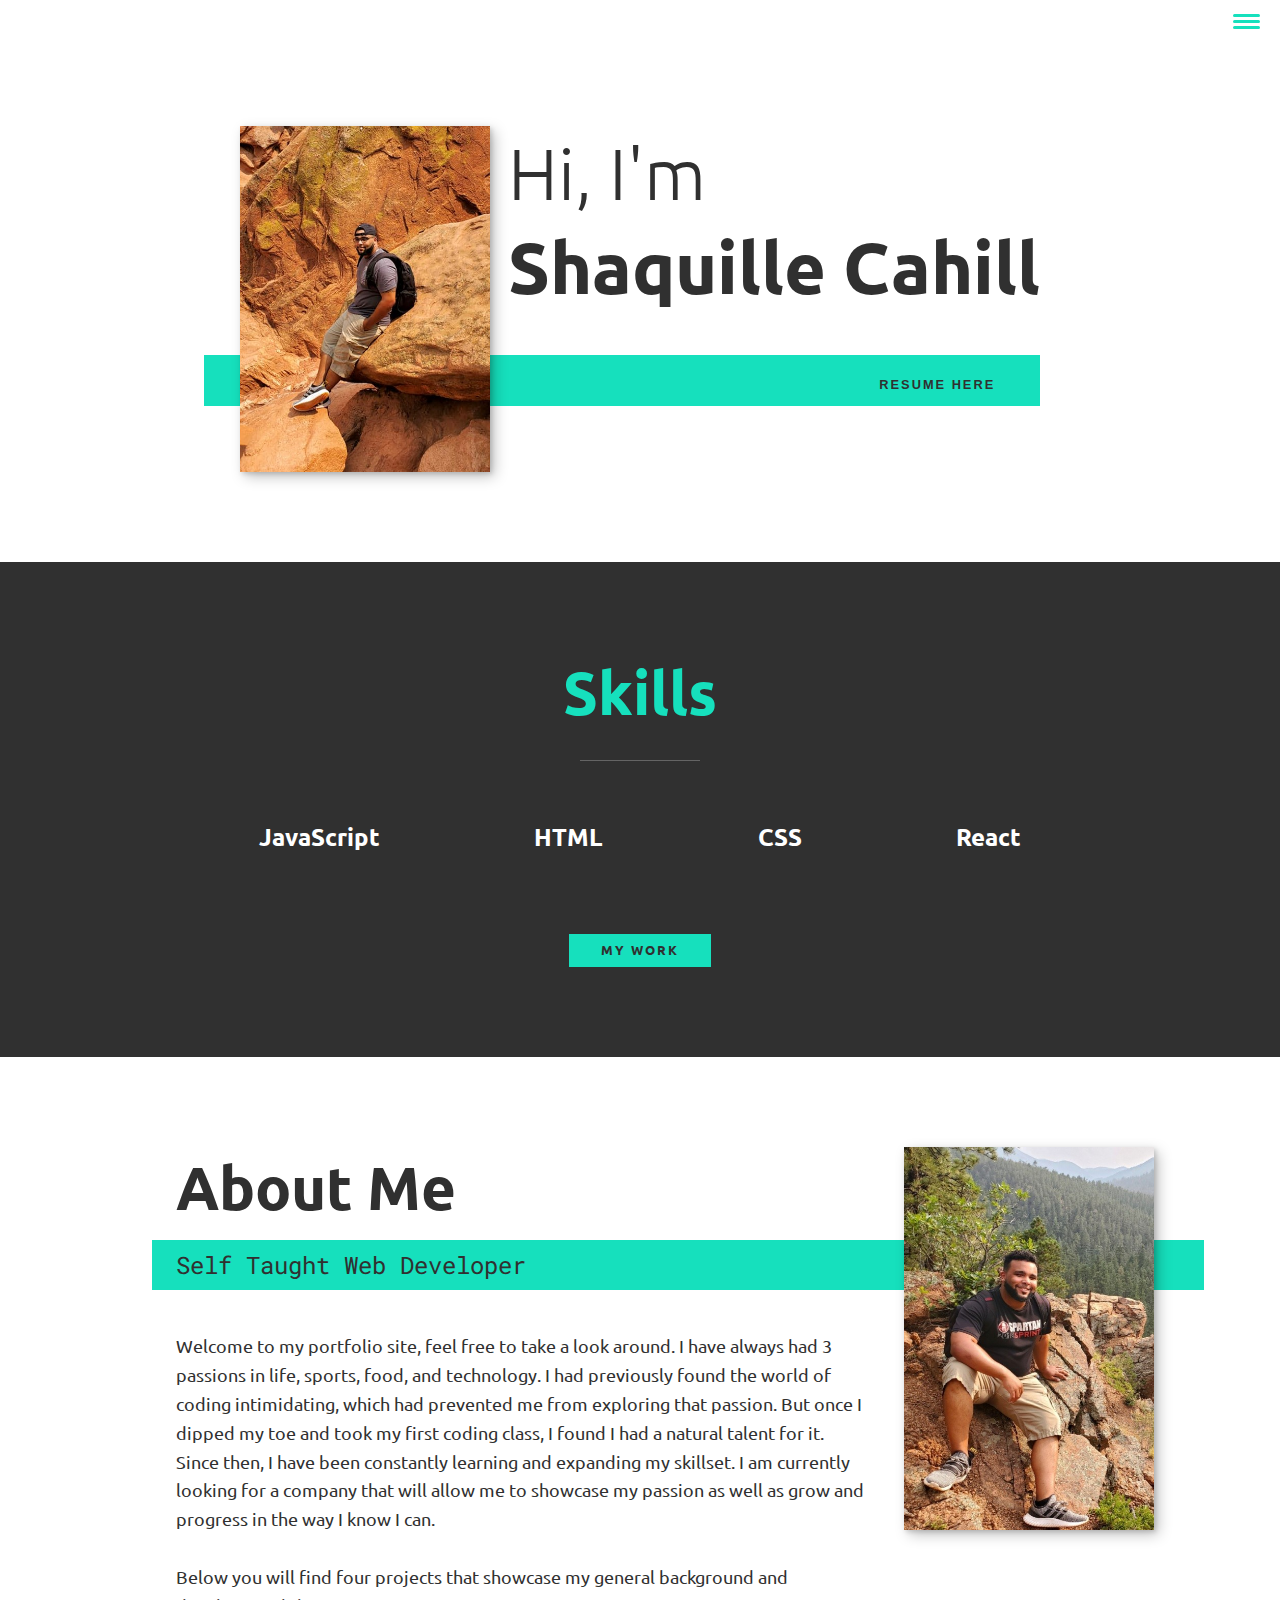
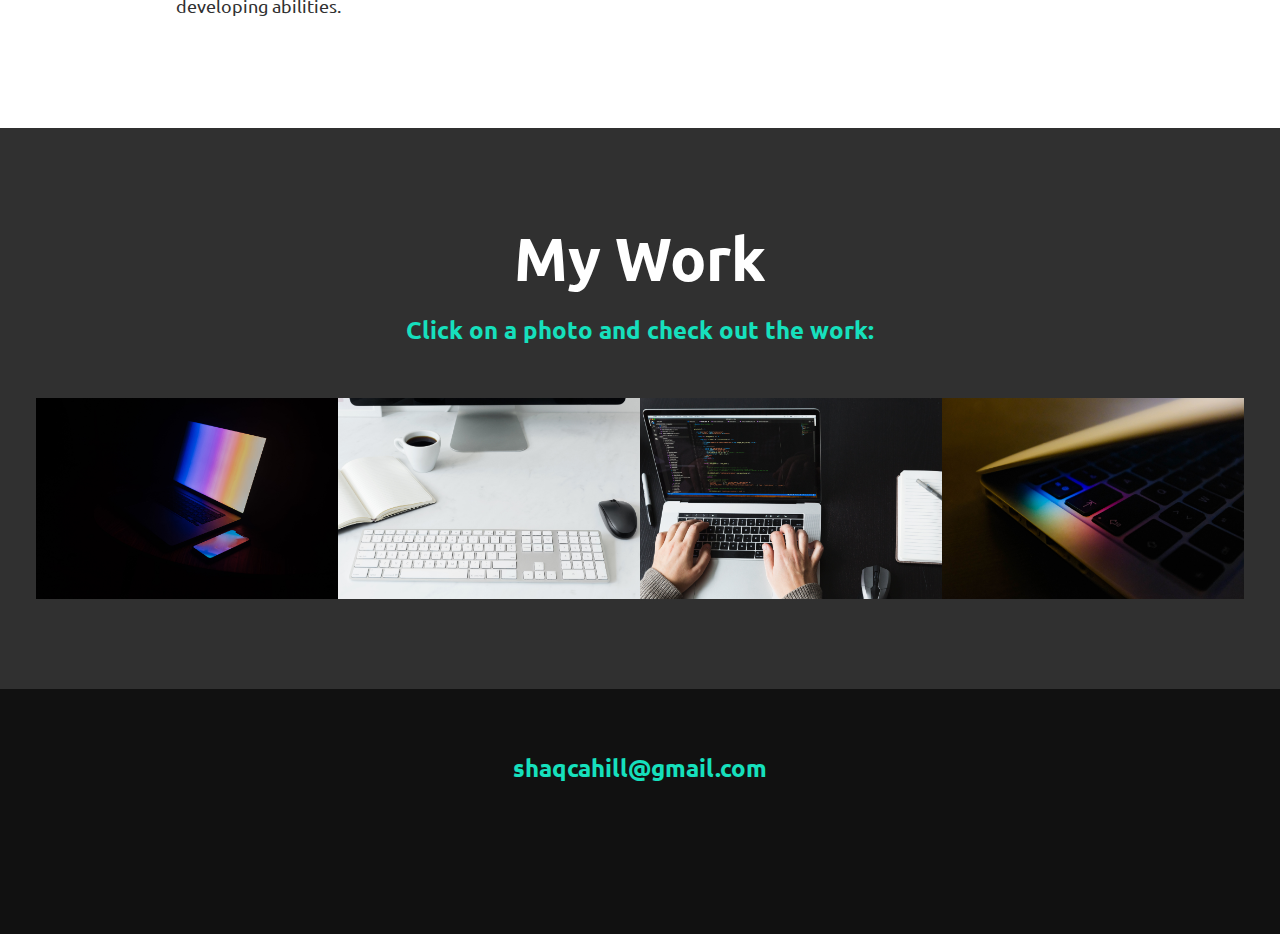
==== commit 9425abba: "tweaking things" ====
--- a/index.html
+++ b/index.html
@@ -39,7 +39,7 @@
         <h1 class="section__item section__title--intro">
             Hi, I'm <strong>Shaquille Cahill</strong>
         </h1> 
-        <p class="section__subtitle section__subtitle--intro" src="#resume" ><button class="btn__resume" ><a href ='resume/Shaquille Cahill Resume 5.22.pdf' target="_blank">Resume Here</a></button></p>
+        <p class="section__subtitle section__subtitle--intro" src="#resume" ><button  ><a href ='resume/Shaquille Cahill Resume 5.22.pdf' class="btn__resume" target="_blank">Resume Here</a></button></p>
         <img src="images/websitephoto2.jpg" alt="picture of only me" class="intro__img">
     </section>
 
--- a/style.css
+++ b/style.css
@@ -65,7 +65,7 @@
     outline-offset: 3px;
 }
 .btn__resume{
-    display: inline-block;
+    display: block;
     padding: .5em 2.5em;
     background: var(--clr-accent);
     color: var(--clr-dark);
@@ -76,6 +76,8 @@
     letter-spacing: 2px;
     font-weight: var(--fw-bold);
     transition: transform 200ms ease-in-out; 
+    margin: -.25em -1.5em;
+     
 }
 
 .btn__portfolio{
@@ -90,7 +92,7 @@
     letter-spacing: 2px;
     font-weight: var(--fw-bold);
     transition: transform 200ms ease-in-out; 
-    margin: 2em 2em;
+    margin: -.25em -.54em;
 }
 
 .btn{
